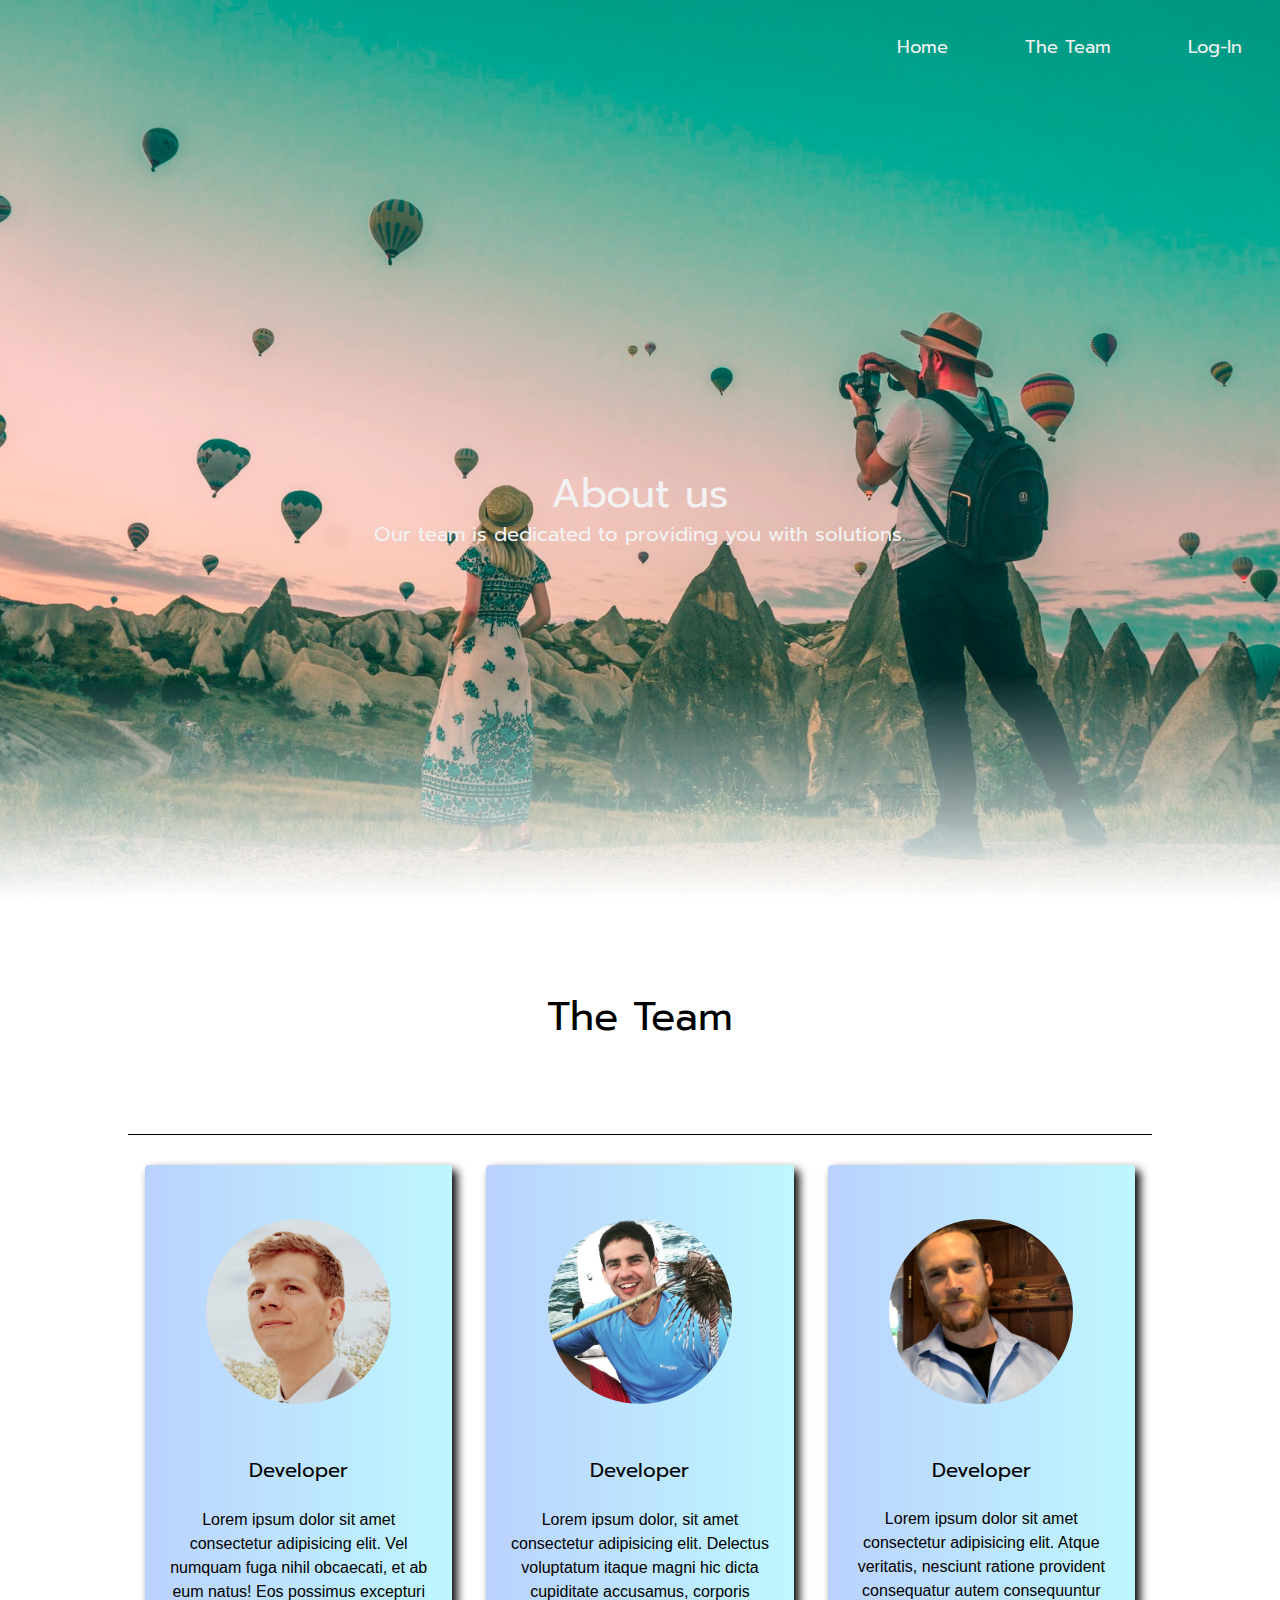
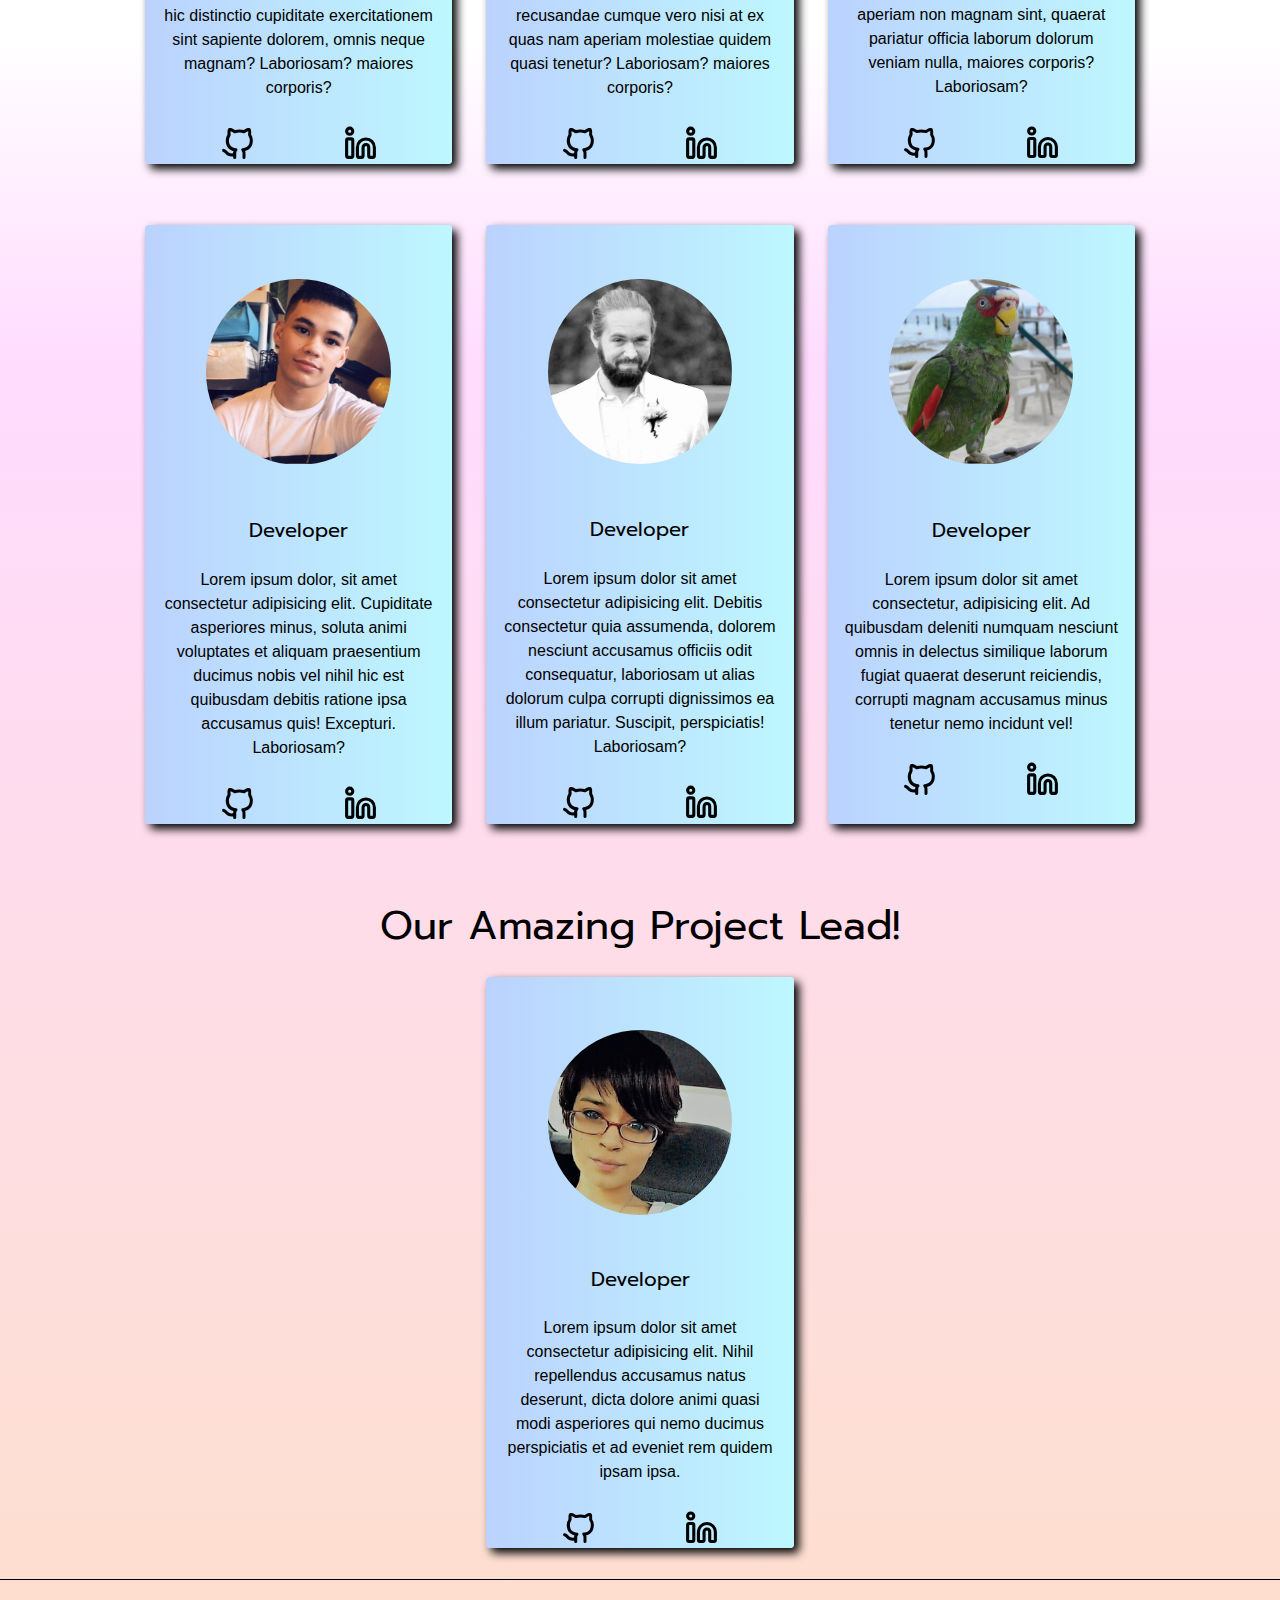
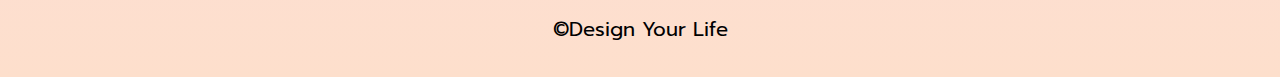
==== team.html @ a8dd7915 "team page,dev cards, styling" ====
<!DOCTYPE html>
<html lang="en">
  <head>
    <meta charset="UTF-8" />
    <meta name="viewport" content="width=device-width, initial-scale=1.0" />
    <meta http-equiv="X-UA-Compatible" content="ie=edge" />
    <link rel="stylesheet" href="/landing-page/css/index.css" />
    <link
      href="https://fonts.googleapis.com/css?family=Prompt|Source+Serif+Pro&display=swap"
      rel="stylesheet"
    />
    <title>Document</title>
  </head>
  <body>
    <header>
      <nav>
        <ul>
          <a href="/index.html">
            <li>Home</li>
          </a>
          <a href="/team.html">
            <li>The Team</li>
          </a>
          <a href="#log-in">
            <li>Log-In</li>
          </a>
        </ul>
      </nav>
    </header>
    <section>
      <div class="team-banner-container">
        <div class="intro-container">
          <h1>About us</h1>
          <h2>Our team is dedicated to providing you with solutions.</h2>
        </div>
      </div>
    </section>
    <section id="the-team">
      <div class="team-heading-container">
        <h1 class="team-heading">The Team</h1>
      </div>
      <div class="team-container">
        <div class="dev-container">
          <div class="img-container">
            <img src="/landing-page/img/team2.png" alt="" />
          </div>
          <div class="intro-container">
            <h1>Developer</h1>
            <p>
              Lorem ipsum dolor sit amet consectetur adipisicing elit. Vel
              numquam fuga nihil obcaecati, et ab eum natus! Eos possimus
              excepturi hic distinctio cupiditate exercitationem sint sapiente
              dolorem, omnis neque magnam? Laboriosam? maiores corporis?
            </p>
          </div>
          <div class="social-icons">
            <div class="social-github">
              <img src="/landing-page/img/github-outline.svg" alt="" />
            </div>
            <div class="social-linkedin">
              <img src="/landing-page/img/linkedin-outline.svg" alt="" />
            </div>
          </div>
        </div>
        <div class="dev-container">
          <div class="img-container">
            <img src="/landing-page/img/team6.png" alt="" />
          </div>
          <div class="intro-container">
            <h1>Developer</h1>
            <p>
              Lorem ipsum dolor, sit amet consectetur adipisicing elit. Delectus
              voluptatum itaque magni hic dicta cupiditate accusamus, corporis
              recusandae cumque vero nisi at ex quas nam aperiam molestiae
              quidem quasi tenetur? Laboriosam? maiores corporis?
            </p>
          </div>
          <div class="social-icons">
            <div class="social-github">
              <img src="/landing-page/img/github-outline.svg" alt="" />
            </div>
            <div class="social-linkedin">
              <img src="/landing-page/img/linkedin-outline.svg" alt="" />
            </div>
          </div>
        </div>
        <div class="dev-container">
          <div class="img-container">
            <img src="/landing-page/img/team3.png" alt="" />
          </div>
          <div class="intro-container">
            <h1>Developer</h1>
            <p>
              Lorem ipsum dolor sit amet consectetur adipisicing elit. Atque
              veritatis, nesciunt ratione provident consequatur autem
              consequuntur aperiam non magnam sint, quaerat pariatur officia
              laborum dolorum veniam nulla, maiores corporis? Laboriosam?
            </p>
          </div>
          <div class="social-icons">
            <div class="social-github">
              <img src="/landing-page/img/github-outline.svg" alt="" />
            </div>
            <div class="social-linkedin">
              <img src="/landing-page/img/linkedin-outline.svg" alt="" />
            </div>
          </div>
        </div>
        <div class="dev-container">
          <div class="img-container">
            <img src="/landing-page/img/team7.png" alt="" />
          </div>
          <div class="intro-container">
            <h1>Developer</h1>
            <p>
              Lorem ipsum dolor, sit amet consectetur adipisicing elit.
              Cupiditate asperiores minus, soluta animi voluptates et aliquam
              praesentium ducimus nobis vel nihil hic est quibusdam debitis
              ratione ipsa accusamus quis! Excepturi. Laboriosam?
            </p>
          </div>
          <div class="social-icons">
            <div class="social-github">
              <img src="/landing-page/img/github-outline.svg" alt="" />
            </div>
            <div class="social-linkedin">
              <img src="/landing-page/img/linkedin-outline.svg" alt="" />
            </div>
          </div>
        </div>
        <div class="dev-container">
          <div class="img-container">
            <img src="/landing-page/img/team5.png" alt="" />
          </div>
          <div class="intro-container">
            <h1>Developer</h1>
            <p>
              Lorem ipsum dolor sit amet consectetur adipisicing elit. Debitis
              consectetur quia assumenda, dolorem nesciunt accusamus officiis
              odit consequatur, laboriosam ut alias dolorum culpa corrupti
              dignissimos ea illum pariatur. Suscipit, perspiciatis! Laboriosam?
            </p>
          </div>
          <div class="social-icons">
            <div class="social-github">
              <img src="/landing-page/img/github-outline.svg" alt="" />
            </div>
            <div class="social-linkedin">
              <img src="/landing-page/img/linkedin-outline.svg" alt="" />
            </div>
          </div>
        </div>
        <div class="dev-container">
          <div class="img-container">
            <img src="/landing-page/img/team1.png" alt="" />
          </div>
          <div class="intro-container">
            <h1>Developer</h1>
            <p>
              Lorem ipsum dolor sit amet consectetur, adipisicing elit. Ad
              quibusdam deleniti numquam nesciunt omnis in delectus similique
              laborum fugiat quaerat deserunt reiciendis, corrupti magnam
              accusamus minus tenetur nemo incidunt vel!
            </p>
          </div>
          <div class="social-icons">
            <div class="social-github">
              <img src="/landing-page/img/github-outline.svg" alt="" />
            </div>
            <div class="social-linkedin">
              <img src="/landing-page/img/linkedin-outline.svg" alt="" />
            </div>
          </div>
        </div>
      </div>
      <div class="tl-container">
        <div class="pm-header">
          <h1>Our Amazing Project Lead!</h1>
        </div>
        <div class="dev-container">
          <div class="img-container">
            <img src="/landing-page/img/team4.png" alt="" />
          </div>
          <div class="intro-container">
            <h1>Developer</h1>
            <p>
              Lorem ipsum dolor sit amet consectetur adipisicing elit. Nihil
              repellendus accusamus natus deserunt, dicta dolore animi quasi
              modi asperiores qui nemo ducimus perspiciatis et ad eveniet rem
              quidem ipsam ipsa.
            </p>
          </div>
          <div class="social-icons">
            <div class="social-github">
              <img src="/landing-page/img/github-outline.svg" alt="" />
            </div>
            <div class="social-linkedin">
              <img src="/landing-page/img/linkedin-outline.svg" alt="" />
            </div>
          </div>
        </div>
      </div>
    </section>
    <footer>
      <div class="footer-brand">&#169;Design Your Life</div>
    </footer>
  </body>
</html>
---- landing-page/css/index.css ----
/* http://meyerweb.com/eric/tools/css/reset/ 
   v2.0 | 20110126
   License: none (public domain)
*/
html,
body,
div,
span,
applet,
object,
iframe,
h1,
h2,
h3,
h4,
h5,
h6,
p,
blockquote,
pre,
a,
abbr,
acronym,
address,
big,
cite,
code,
del,
dfn,
em,
img,
ins,
kbd,
q,
s,
samp,
small,
strike,
strong,
sub,
sup,
tt,
var,
b,
u,
i,
center,
dl,
dt,
dd,
ol,
ul,
li,
fieldset,
form,
label,
legend,
table,
caption,
tbody,
tfoot,
thead,
tr,
th,
td,
article,
aside,
canvas,
details,
embed,
figure,
figcaption,
footer,
header,
hgroup,
menu,
nav,
output,
ruby,
section,
summary,
time,
mark,
audio,
video {
  margin: 0;
  padding: 0;
  border: 0;
  font-size: 100%;
  font: inherit;
  vertical-align: baseline;
}
/* HTML5 display-role reset for older browsers */
article,
aside,
details,
figcaption,
figure,
footer,
header,
hgroup,
menu,
nav,
section {
  display: block;
}
body {
  line-height: 1;
}
ol,
ul {
  list-style: none;
}
blockquote,
q {
  quotes: none;
}
blockquote:before,
blockquote:after,
q:before,
q:after {
  content: "";
  content: none;
}
table {
  border-collapse: collapse;
  border-spacing: 0;
}
* {
  box-sizing: border-box;
}
html {
  font-size: 62.5%;
}
html,
body {
  font-family: "Poppins", sans-serif;
}
h1,
h2,
h3,
h4,
h5 {
  font-family: "Prompt", sans-serif;
}
h1 {
  font-size: 4rem;
}
h2 {
  font-size: 3.2rem;
  padding-bottom: 10px;
}
h4 {
  font-size: 2.5rem;
  padding-bottom: 10px;
}
p {
  line-height: 1.5;
  font-size: 1.6rem;
  padding-bottom: 10px;
}
img {
  max-width: 100%;
  height: auto;
}
body {
  margin: 0 auto;
  background-image: linear-gradient(to bottom, white 50%, #ffdbfe 60%, #fddfcc 100%);
}
header {
  box-sizing: border-box;
  display: flex;
  position: absolute;
  height: 10vh;
  width: 100%;
}
nav {
  width: 100%;
  display: flex;
  justify-content: flex-end;
}
nav ul {
  display: flex;
  justify-content: flex-end;
  font-family: "Prompt", sans-serif;
  width: 60%;
}
nav ul a {
  color: #f2f2f2;
  text-decoration: none;
  font-size: 1.8rem;
  margin: 5%;
}
.banner-container {
  display: flex;
  flex-direction: column;
  justify-content: center;
  text-align: center;
  background-image: linear-gradient(to bottom, transparent 75%, white 100%), url("/landing-page/img/landing4.jpeg");
  background-position: center;
  background-size: cover;
  height: 100vh;
}
.banner-container .intro-container {
  color: #f2f2f2;
  margin: 5% auto;
  padding-top: 10%;
  display: flex;
  flex-direction: column;
  animation: moveDown 0.6s ease-in-out 0.2s backwards;
  overflow-y: smooth;
  scroll-behavior: smooth;
}
.banner-container .intro-container h2 {
  margin-top: 2%;
  font-size: 2rem;
}
.banner-container .banner-btn {
  margin: 0 auto;
  border-radius: 4px;
  text-align: center;
  padding: 1% 3%;
  background-image: linear-gradient(to right, #bbd2fe 0%, #bef7fe 100%);
}
.banner-container .banner-btn a {
  text-decoration: none;
}
.banner-btn:hover {
  background-position: right center;
}
.feature-container {
  margin: 5% auto 0;
  padding-bottom: 5%;
  line-height: 2;
  display: flex;
  flex-direction: column;
  justify-content: center;
  text-align: center;
  color: black;
  width: 80%;
  border-bottom: 1px solid black;
}
.feature-container p {
  font-family: "Source Serif Pro", serif;
}
.contact-wrapper {
  margin: 10% auto 0;
  display: flex;
  justify-content: center;
  flex-direction: column;
  color: black;
  align-items: center;
}
.contact-wrapper h2 {
  padding: 2% 0;
  font-family: "Source Serif Pro", serif;
  font-size: 2rem;
}
.form-container {
  margin-top: 5%;
  display: flex;
  flex-direction: column;
  justify-content: center;
  width: 50%;
}
.form-container form {
  padding: 5%;
  margin-bottom: 5%;
  display: flex;
  justify-content: space-between;
  flex-wrap: wrap;
  align-items: center;
  box-shadow: 5px 5px 10px #000000;
}
.form-container .name-email-container {
  display: flex;
  justify-content: center;
  width: 100%;
}
.form-container .name-email-container input {
  padding: 1% 0 1% 2%;
  border-radius: 5px;
  margin: 0 2%;
  width: 30%;
}
.form-container .message-container {
  display: flex;
  justify-content: center;
  margin: 5% auto;
  max-width: 100%;
}
.form-container .message-container textarea {
  padding: 3% 0 0 4%;
  border-radius: 5px;
}
.footer-brand {
  padding: 3%;
  display: flex;
  justify-content: center;
  color: black;
  font-family: "Prompt", sans-serif;
  font-size: 2rem;
  border-top: 1px solid black;
}
.team-banner-container {
  display: flex;
  justify-content: flex-end;
  align-items: center;
  text-align: center;
  background-image: linear-gradient(to bottom, transparent 75%, white 100%), url("/landing-page/img/landing2.jpeg");
  background-position: center;
  background-size: cover;
  height: 100vh;
}
.team-banner-container .intro-container {
  color: #f2f2f2;
  margin: 0 auto;
  padding-top: 10%;
  display: flex;
  flex-direction: column;
  animation: moveDown 0.6s ease-in-out 0.2s backwards;
}
.team-banner-container .intro-container h2 {
  margin-top: 2%;
  font-size: 2rem;
}
.the-team {
  display: flex;
  justify-content: center;
}
.team-heading-container {
  margin: 6% auto;
  line-height: 2;
  display: flex;
  flex-direction: column;
  justify-content: center;
  text-align: center;
  width: 80%;
}
.team-heading-container .team-heading {
  color: black;
  text-align: center;
}
.team-container {
  margin: 0 auto;
  width: 80%;
  border-top: 1px solid black;
  display: flex;
  justify-content: space-around;
  flex-wrap: wrap;
}
.team-container .dev-container {
  width: 30%;
  margin: 3% 1%;
  border-radius: 4px;
  background-image: linear-gradient(to right, #bbd2fe 0%, #bef7fe 100%);
  box-shadow: 5px 5px 10px #000000;
}
.team-container .dev-container .img-container {
  margin: 10% auto;
  width: 75%;
}
.team-container .dev-container .img-container img {
  border-radius: 50%;
  padding: 10%;
}
.team-container .dev-container .intro-container {
  text-align: center;
  margin: 5%;
}
.team-container .dev-container .intro-container h1 {
  font-size: 2rem;
  margin-bottom: 10%;
}
.team-container .dev-container .social-icons {
  margin: 0 auto;
  width: 80%;
  display: flex;
  justify-content: space-around;
}
.team-container .dev-container .social-github {
  width: 15%;
}
.team-container .dev-container .social-linkedin {
  width: 15%;
}
.tl-container {
  margin: 0 auto;
  width: 80%;
  display: flex;
  flex-direction: column;
  justify-content: space-around;
  align-items: center;
  flex-wrap: wrap;
}
.tl-container .pm-header {
  margin-top: 5%;
  text-align: center;
  color: black;
}
.tl-container .dev-container {
  width: 30%;
  margin: 3% 1%;
  border-radius: 4px;
  background-image: linear-gradient(to right, #bbd2fe 0%, #bef7fe 100%);
  box-shadow: 5px 5px 10px #000000;
}
.tl-container .dev-container .img-container {
  display: flex;
  justify-content: center;
  margin: 10% auto;
  width: 75%;
}
.tl-container .dev-container .img-container img {
  margin: 0 auto;
  border-radius: 50%;
  padding: 10%;
}
.tl-container .dev-container .intro-container {
  text-align: center;
  margin: 5%;
}
.tl-container .dev-container .intro-container h1 {
  font-size: 2rem;
  margin-bottom: 10%;
}
.tl-container .dev-container .social-icons {
  margin: 0 auto;
  width: 80%;
  display: flex;
  justify-content: space-around;
}
.tl-container .dev-container .social-github {
  width: 15%;
}
.tl-container .dev-container .social-linkedin {
  width: 15%;
}
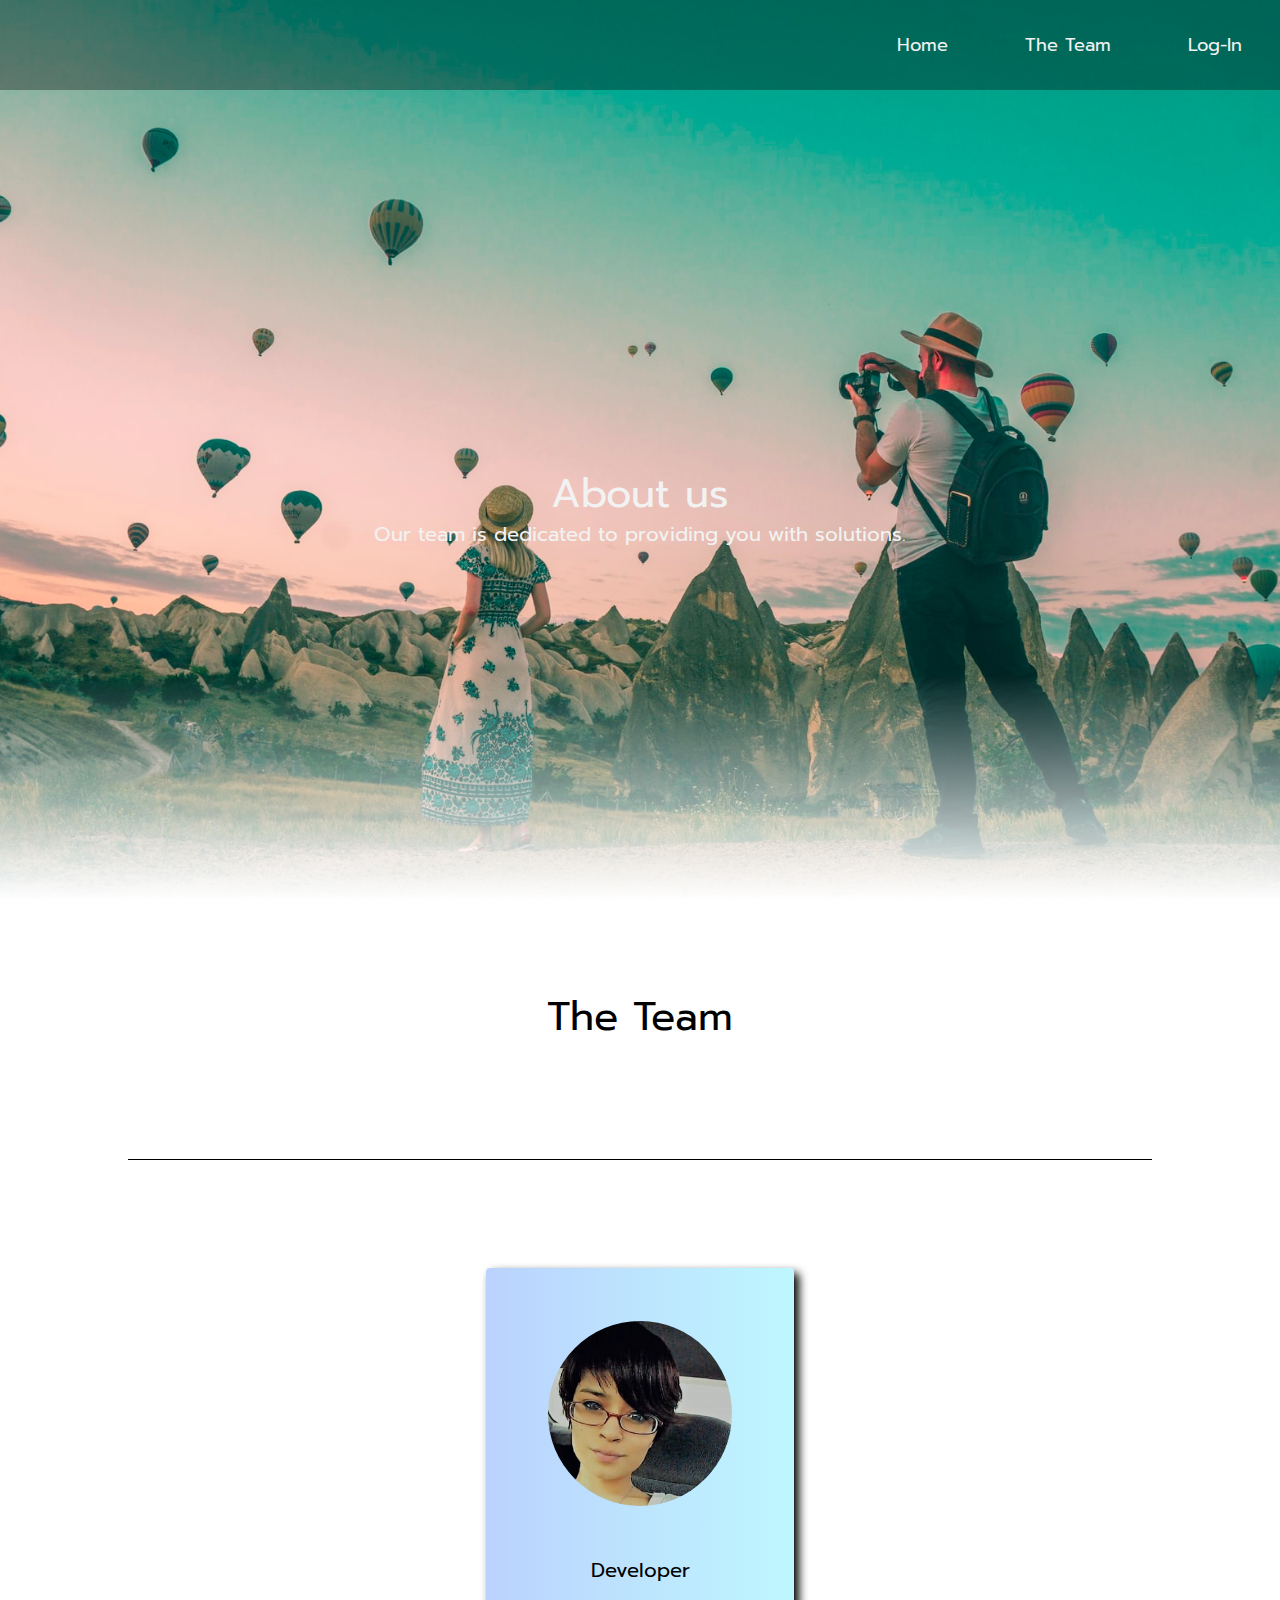
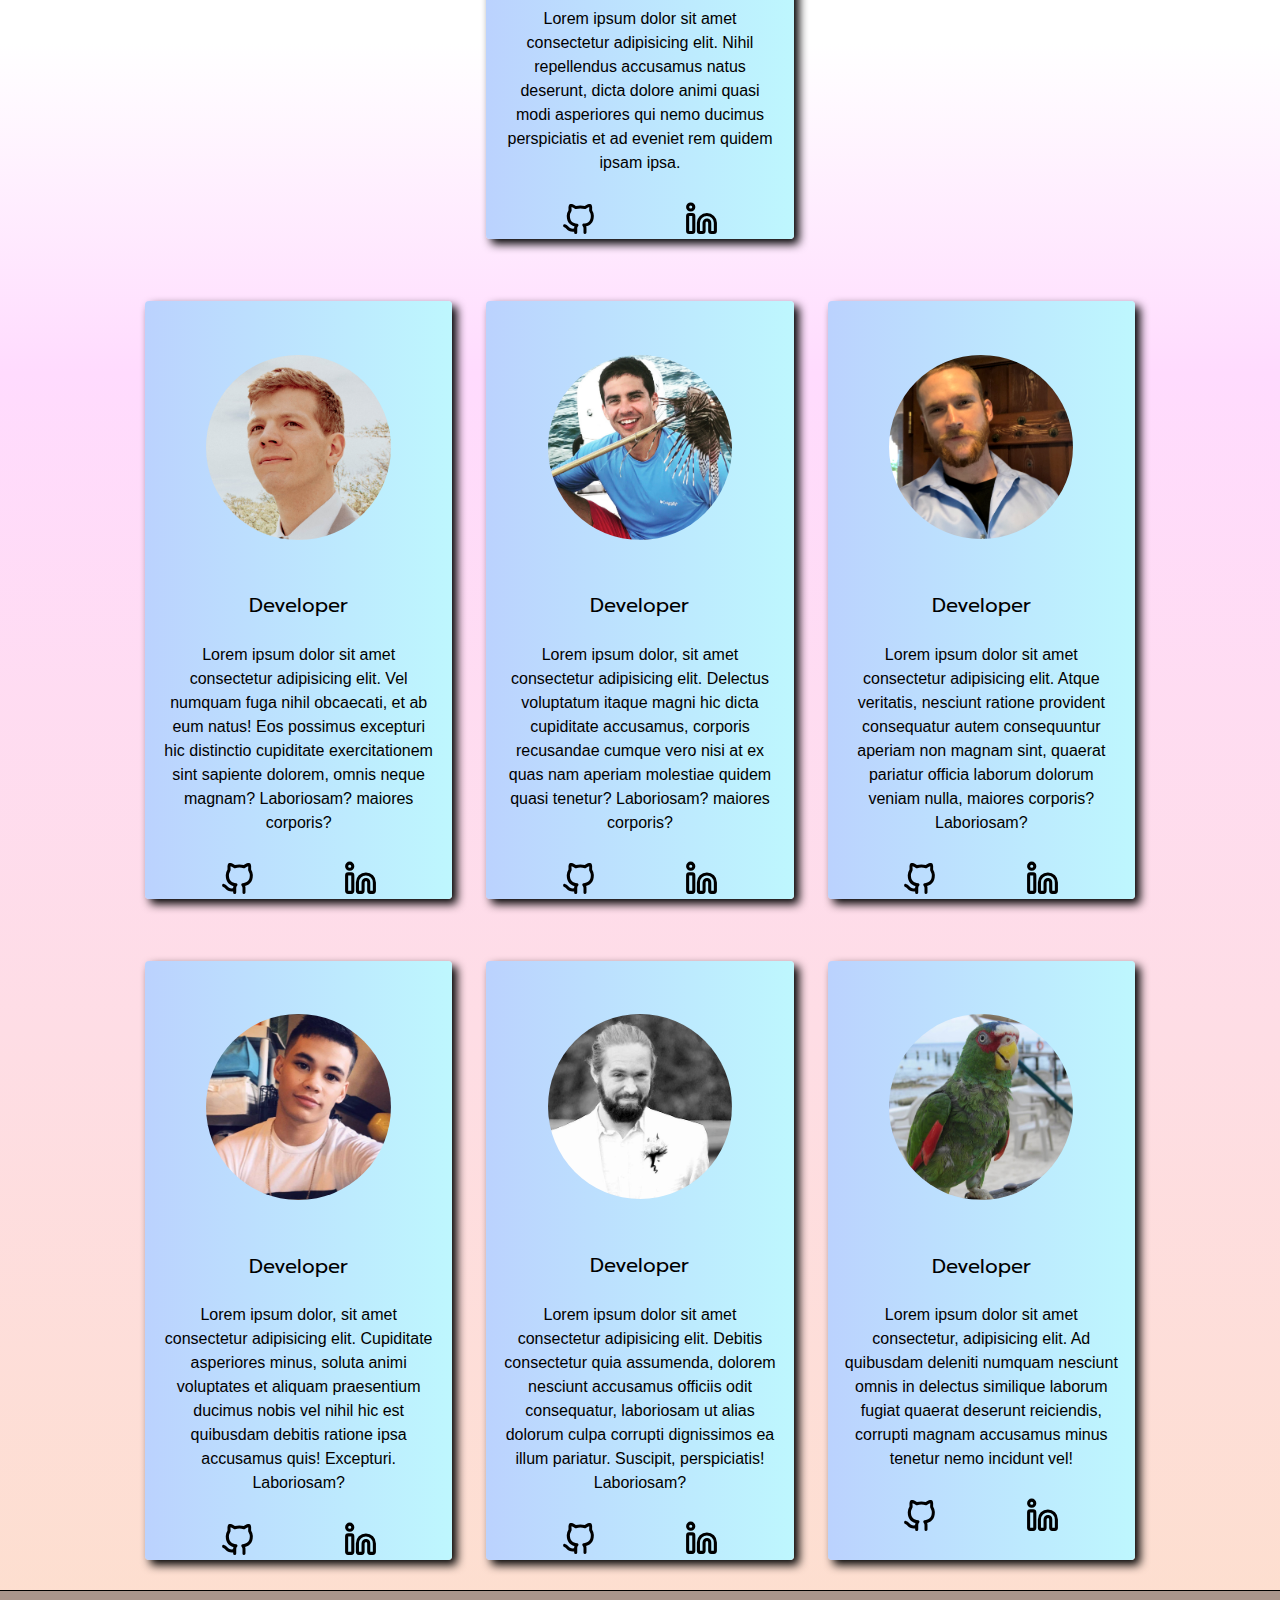
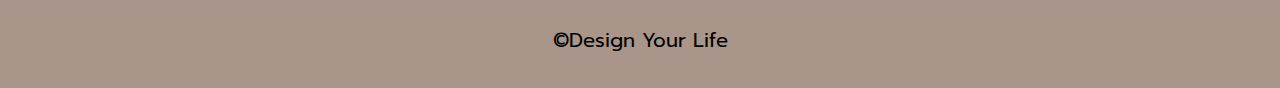
==== commit 9cdbd270: "moving stuff around, tweaking layout" ====
--- a/team.html
+++ b/team.html
@@ -39,144 +39,7 @@
       <div class="team-heading-container">
         <h1 class="team-heading">The Team</h1>
       </div>
-      <div class="team-container">
-        <div class="dev-container">
-          <div class="img-container">
-            <img src="/landing-page/img/team2.png" alt="" />
-          </div>
-          <div class="intro-container">
-            <h1>Developer</h1>
-            <p>
-              Lorem ipsum dolor sit amet consectetur adipisicing elit. Vel
-              numquam fuga nihil obcaecati, et ab eum natus! Eos possimus
-              excepturi hic distinctio cupiditate exercitationem sint sapiente
-              dolorem, omnis neque magnam? Laboriosam? maiores corporis?
-            </p>
-          </div>
-          <div class="social-icons">
-            <div class="social-github">
-              <img src="/landing-page/img/github-outline.svg" alt="" />
-            </div>
-            <div class="social-linkedin">
-              <img src="/landing-page/img/linkedin-outline.svg" alt="" />
-            </div>
-          </div>
-        </div>
-        <div class="dev-container">
-          <div class="img-container">
-            <img src="/landing-page/img/team6.png" alt="" />
-          </div>
-          <div class="intro-container">
-            <h1>Developer</h1>
-            <p>
-              Lorem ipsum dolor, sit amet consectetur adipisicing elit. Delectus
-              voluptatum itaque magni hic dicta cupiditate accusamus, corporis
-              recusandae cumque vero nisi at ex quas nam aperiam molestiae
-              quidem quasi tenetur? Laboriosam? maiores corporis?
-            </p>
-          </div>
-          <div class="social-icons">
-            <div class="social-github">
-              <img src="/landing-page/img/github-outline.svg" alt="" />
-            </div>
-            <div class="social-linkedin">
-              <img src="/landing-page/img/linkedin-outline.svg" alt="" />
-            </div>
-          </div>
-        </div>
-        <div class="dev-container">
-          <div class="img-container">
-            <img src="/landing-page/img/team3.png" alt="" />
-          </div>
-          <div class="intro-container">
-            <h1>Developer</h1>
-            <p>
-              Lorem ipsum dolor sit amet consectetur adipisicing elit. Atque
-              veritatis, nesciunt ratione provident consequatur autem
-              consequuntur aperiam non magnam sint, quaerat pariatur officia
-              laborum dolorum veniam nulla, maiores corporis? Laboriosam?
-            </p>
-          </div>
-          <div class="social-icons">
-            <div class="social-github">
-              <img src="/landing-page/img/github-outline.svg" alt="" />
-            </div>
-            <div class="social-linkedin">
-              <img src="/landing-page/img/linkedin-outline.svg" alt="" />
-            </div>
-          </div>
-        </div>
-        <div class="dev-container">
-          <div class="img-container">
-            <img src="/landing-page/img/team7.png" alt="" />
-          </div>
-          <div class="intro-container">
-            <h1>Developer</h1>
-            <p>
-              Lorem ipsum dolor, sit amet consectetur adipisicing elit.
-              Cupiditate asperiores minus, soluta animi voluptates et aliquam
-              praesentium ducimus nobis vel nihil hic est quibusdam debitis
-              ratione ipsa accusamus quis! Excepturi. Laboriosam?
-            </p>
-          </div>
-          <div class="social-icons">
-            <div class="social-github">
-              <img src="/landing-page/img/github-outline.svg" alt="" />
-            </div>
-            <div class="social-linkedin">
-              <img src="/landing-page/img/linkedin-outline.svg" alt="" />
-            </div>
-          </div>
-        </div>
-        <div class="dev-container">
-          <div class="img-container">
-            <img src="/landing-page/img/team5.png" alt="" />
-          </div>
-          <div class="intro-container">
-            <h1>Developer</h1>
-            <p>
-              Lorem ipsum dolor sit amet consectetur adipisicing elit. Debitis
-              consectetur quia assumenda, dolorem nesciunt accusamus officiis
-              odit consequatur, laboriosam ut alias dolorum culpa corrupti
-              dignissimos ea illum pariatur. Suscipit, perspiciatis! Laboriosam?
-            </p>
-          </div>
-          <div class="social-icons">
-            <div class="social-github">
-              <img src="/landing-page/img/github-outline.svg" alt="" />
-            </div>
-            <div class="social-linkedin">
-              <img src="/landing-page/img/linkedin-outline.svg" alt="" />
-            </div>
-          </div>
-        </div>
-        <div class="dev-container">
-          <div class="img-container">
-            <img src="/landing-page/img/team1.png" alt="" />
-          </div>
-          <div class="intro-container">
-            <h1>Developer</h1>
-            <p>
-              Lorem ipsum dolor sit amet consectetur, adipisicing elit. Ad
-              quibusdam deleniti numquam nesciunt omnis in delectus similique
-              laborum fugiat quaerat deserunt reiciendis, corrupti magnam
-              accusamus minus tenetur nemo incidunt vel!
-            </p>
-          </div>
-          <div class="social-icons">
-            <div class="social-github">
-              <img src="/landing-page/img/github-outline.svg" alt="" />
-            </div>
-            <div class="social-linkedin">
-              <img src="/landing-page/img/linkedin-outline.svg" alt="" />
-            </div>
-          </div>
-        </div>
-      </div>
       <div class="tl-container">
-        <div class="pm-header">
-          <h1>Our Amazing Project Lead!</h1>
-        </div>
         <div class="dev-container">
           <div class="img-container">
             <img src="/landing-page/img/team4.png" alt="" />
@@ -201,6 +64,140 @@
         </div>
       </div>
     </section>
+    <div class="team-container">
+      <div class="dev-container">
+        <div class="img-container">
+          <img src="/landing-page/img/team2.png" alt="" />
+        </div>
+        <div class="intro-container">
+          <h1>Developer</h1>
+          <p>
+            Lorem ipsum dolor sit amet consectetur adipisicing elit. Vel numquam
+            fuga nihil obcaecati, et ab eum natus! Eos possimus excepturi hic
+            distinctio cupiditate exercitationem sint sapiente dolorem, omnis
+            neque magnam? Laboriosam? maiores corporis?
+          </p>
+        </div>
+        <div class="social-icons">
+          <div class="social-github">
+            <img src="/landing-page/img/github-outline.svg" alt="" />
+          </div>
+          <div class="social-linkedin">
+            <img src="/landing-page/img/linkedin-outline.svg" alt="" />
+          </div>
+        </div>
+      </div>
+      <div class="dev-container">
+        <div class="img-container">
+          <img src="/landing-page/img/team6.png" alt="" />
+        </div>
+        <div class="intro-container">
+          <h1>Developer</h1>
+          <p>
+            Lorem ipsum dolor, sit amet consectetur adipisicing elit. Delectus
+            voluptatum itaque magni hic dicta cupiditate accusamus, corporis
+            recusandae cumque vero nisi at ex quas nam aperiam molestiae quidem
+            quasi tenetur? Laboriosam? maiores corporis?
+          </p>
+        </div>
+        <div class="social-icons">
+          <div class="social-github">
+            <img src="/landing-page/img/github-outline.svg" alt="" />
+          </div>
+          <div class="social-linkedin">
+            <img src="/landing-page/img/linkedin-outline.svg" alt="" />
+          </div>
+        </div>
+      </div>
+      <div class="dev-container">
+        <div class="img-container">
+          <img src="/landing-page/img/team3.png" alt="" />
+        </div>
+        <div class="intro-container">
+          <h1>Developer</h1>
+          <p>
+            Lorem ipsum dolor sit amet consectetur adipisicing elit. Atque
+            veritatis, nesciunt ratione provident consequatur autem consequuntur
+            aperiam non magnam sint, quaerat pariatur officia laborum dolorum
+            veniam nulla, maiores corporis? Laboriosam?
+          </p>
+        </div>
+        <div class="social-icons">
+          <div class="social-github">
+            <img src="/landing-page/img/github-outline.svg" alt="" />
+          </div>
+          <div class="social-linkedin">
+            <img src="/landing-page/img/linkedin-outline.svg" alt="" />
+          </div>
+        </div>
+      </div>
+      <div class="dev-container">
+        <div class="img-container">
+          <img src="/landing-page/img/team7.png" alt="" />
+        </div>
+        <div class="intro-container">
+          <h1>Developer</h1>
+          <p>
+            Lorem ipsum dolor, sit amet consectetur adipisicing elit. Cupiditate
+            asperiores minus, soluta animi voluptates et aliquam praesentium
+            ducimus nobis vel nihil hic est quibusdam debitis ratione ipsa
+            accusamus quis! Excepturi. Laboriosam?
+          </p>
+        </div>
+        <div class="social-icons">
+          <div class="social-github">
+            <img src="/landing-page/img/github-outline.svg" alt="" />
+          </div>
+          <div class="social-linkedin">
+            <img src="/landing-page/img/linkedin-outline.svg" alt="" />
+          </div>
+        </div>
+      </div>
+      <div class="dev-container">
+        <div class="img-container">
+          <img src="/landing-page/img/team5.png" alt="" />
+        </div>
+        <div class="intro-container">
+          <h1>Developer</h1>
+          <p>
+            Lorem ipsum dolor sit amet consectetur adipisicing elit. Debitis
+            consectetur quia assumenda, dolorem nesciunt accusamus officiis odit
+            consequatur, laboriosam ut alias dolorum culpa corrupti dignissimos
+            ea illum pariatur. Suscipit, perspiciatis! Laboriosam?
+          </p>
+        </div>
+        <div class="social-icons">
+          <div class="social-github">
+            <img src="/landing-page/img/github-outline.svg" alt="" />
+          </div>
+          <div class="social-linkedin">
+            <img src="/landing-page/img/linkedin-outline.svg" alt="" />
+          </div>
+        </div>
+      </div>
+      <div class="dev-container">
+        <div class="img-container">
+          <img src="/landing-page/img/team1.png" alt="" />
+        </div>
+        <div class="intro-container">
+          <h1>Developer</h1>
+          <p>
+            Lorem ipsum dolor sit amet consectetur, adipisicing elit. Ad
+            quibusdam deleniti numquam nesciunt omnis in delectus similique
+            laborum fugiat quaerat deserunt reiciendis, corrupti magnam
+            accusamus minus tenetur nemo incidunt vel!
+          </p>
+        </div>
+        <div class="social-icons">
+          <div class="social-github">
+            <img src="/landing-page/img/github-outline.svg" alt="" />
+          </div>
+          <div class="social-linkedin">
+            <img src="/landing-page/img/linkedin-outline.svg" alt="" />
+          </div>
+        </div>
+      </div>
+    </div>
     <footer>
       <div class="footer-brand">&#169;Design Your Life</div>
     </footer>
--- a/landing-page/css/index.css
+++ b/landing-page/css/index.css
@@ -170,14 +170,17 @@
 header {
   box-sizing: border-box;
   display: flex;
+  justify-content: center;
   position: absolute;
   height: 10vh;
   width: 100%;
+  background: rgba(0, 0, 0, 0.33);
 }
 nav {
   width: 100%;
   display: flex;
   justify-content: flex-end;
+  align-self: center;
 }
 nav ul {
   display: flex;
@@ -196,7 +199,7 @@
   flex-direction: column;
   justify-content: center;
   text-align: center;
-  background-image: linear-gradient(to bottom, transparent 75%, white 100%), url("/landing-page/img/landing4.jpeg");
+  background-image: linear-gradient(to bottom, transparent 75%, white 100%), url("/landing-page/img/landing3.jpeg");
   background-position: center;
   background-size: cover;
   height: 100vh;
@@ -207,9 +210,6 @@
   padding-top: 10%;
   display: flex;
   flex-direction: column;
-  animation: moveDown 0.6s ease-in-out 0.2s backwards;
-  overflow-y: smooth;
-  scroll-behavior: smooth;
 }
 .banner-container .intro-container h2 {
   margin-top: 2%;
@@ -221,12 +221,10 @@
   text-align: center;
   padding: 1% 3%;
   background-image: linear-gradient(to right, #bbd2fe 0%, #bef7fe 100%);
+  box-shadow: 2px 2px 6px #000000;
 }
 .banner-container .banner-btn a {
   text-decoration: none;
-}
-.banner-btn:hover {
-  background-position: right center;
 }
 .feature-container {
   margin: 5% auto 0;
@@ -238,6 +236,7 @@
   text-align: center;
   color: black;
   width: 80%;
+  max-width: 1200px;
   border-bottom: 1px solid black;
 }
 .feature-container p {
@@ -261,7 +260,7 @@
   display: flex;
   flex-direction: column;
   justify-content: center;
-  width: 50%;
+  max-width: 50%;
 }
 .form-container form {
   padding: 5%;
@@ -271,6 +270,7 @@
   flex-wrap: wrap;
   align-items: center;
   box-shadow: 5px 5px 10px #000000;
+  border-radius: 5px;
 }
 .form-container .name-email-container {
   display: flex;
@@ -281,7 +281,7 @@
   padding: 1% 0 1% 2%;
   border-radius: 5px;
   margin: 0 2%;
-  width: 30%;
+  width: 50%;
 }
 .form-container .message-container {
   display: flex;
@@ -301,6 +301,7 @@
   font-family: "Prompt", sans-serif;
   font-size: 2rem;
   border-top: 1px solid black;
+  background: rgba(0, 0, 0, 0.33);
 }
 .team-banner-container {
   display: flex;
@@ -325,6 +326,7 @@
   font-size: 2rem;
 }
 .the-team {
+  max-width: 1200px;
   display: flex;
   justify-content: center;
 }
@@ -340,11 +342,12 @@
 .team-heading-container .team-heading {
   color: black;
   text-align: center;
+  border-bottom: 1px solid black;
+  padding-bottom: 10%;
 }
 .team-container {
   margin: 0 auto;
   width: 80%;
-  border-top: 1px solid black;
   display: flex;
   justify-content: space-around;
   flex-wrap: wrap;
@@ -356,6 +359,16 @@
   background-image: linear-gradient(to right, #bbd2fe 0%, #bef7fe 100%);
   box-shadow: 5px 5px 10px #000000;
 }
+@media (max-width: 800px) {
+  .team-container .dev-container {
+    width: 45%;
+  }
+}
+@media (max-width: 500px) {
+  .team-container .dev-container {
+    width: 90%;
+  }
+}
 .team-container .dev-container .img-container {
   margin: 10% auto;
   width: 75%;
@@ -405,6 +418,16 @@
   background-image: linear-gradient(to right, #bbd2fe 0%, #bef7fe 100%);
   box-shadow: 5px 5px 10px #000000;
 }
+@media (max-width: 800px) {
+  .tl-container .dev-container {
+    width: 45%;
+  }
+}
+@media (max-width: 500px) {
+  .tl-container .dev-container {
+    width: 90%;
+  }
+}
 .tl-container .dev-container .img-container {
   display: flex;
   justify-content: center;
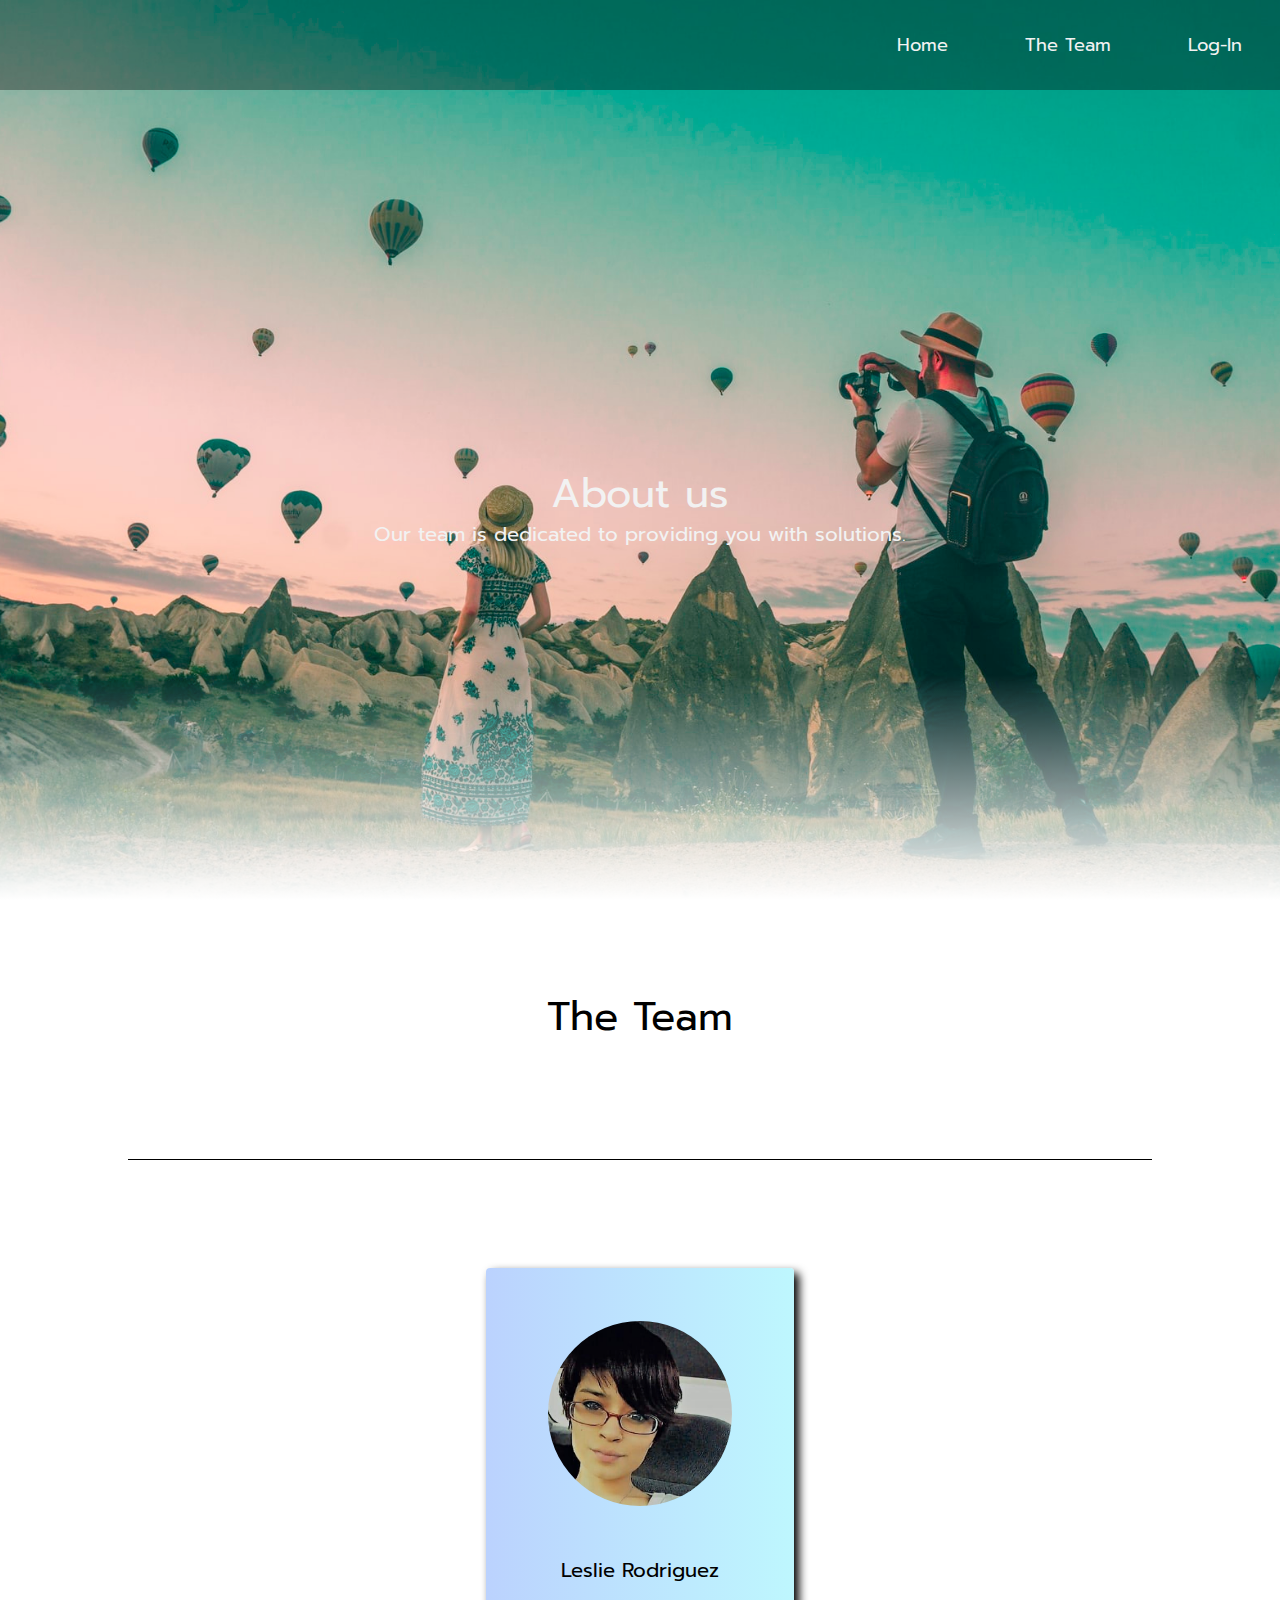
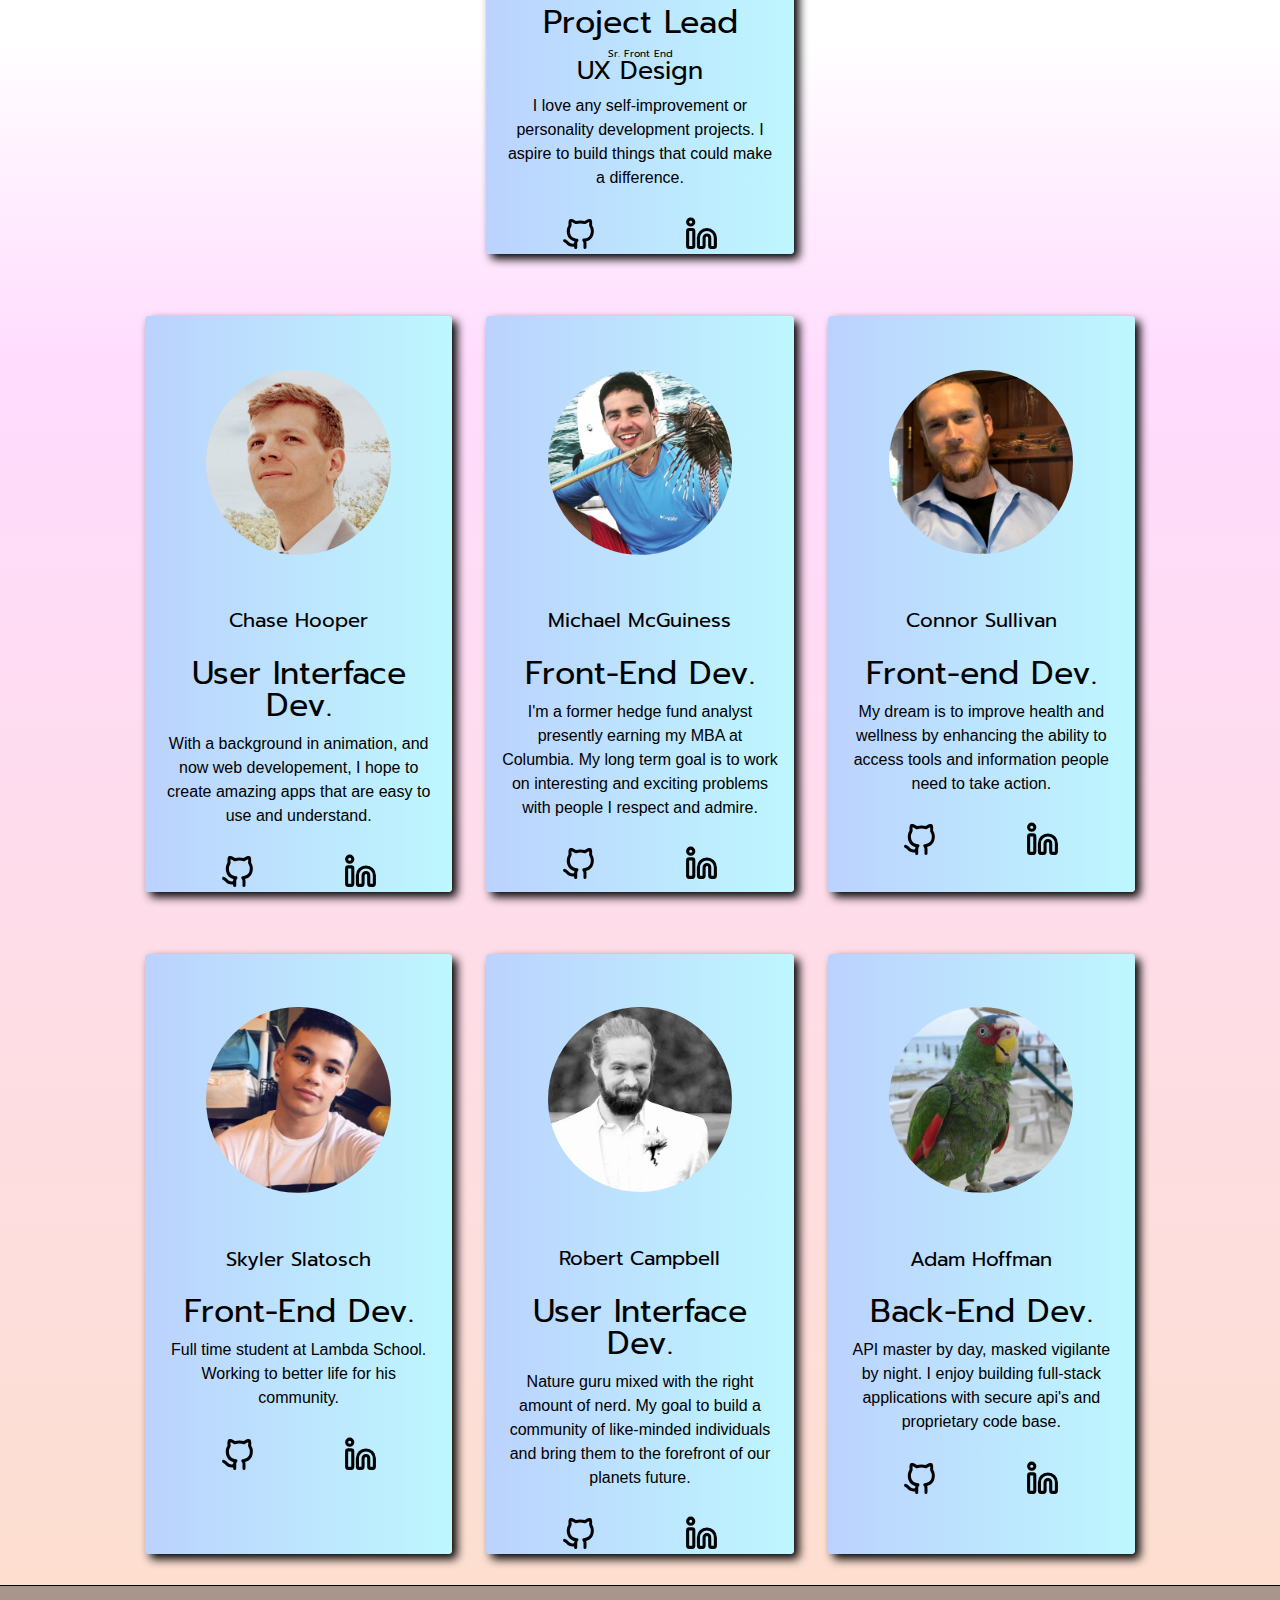
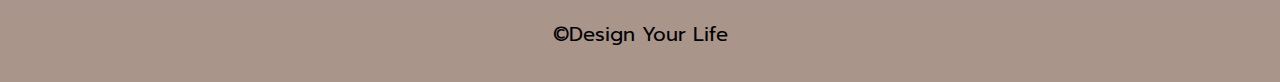
==== commit 817d6dc2: "edit skyler card" ====
--- a/team.html
+++ b/team.html
@@ -21,7 +21,7 @@
           <a href="/team.html">
             <li>The Team</li>
           </a>
-          <a href="#log-in">
+          <a href="https://designyourlife.now.sh/login">
             <li>Log-In</li>
           </a>
         </ul>
@@ -35,7 +35,7 @@
         </div>
       </div>
     </section>
-    <section id="the-team">
+    <section id="the-team" class='team-wrapper'>
       <div class="team-heading-container">
         <h1 class="team-heading">The Team</h1>
       </div>
@@ -45,159 +45,161 @@
             <img src="/landing-page/img/team4.png" alt="" />
           </div>
           <div class="intro-container">
-            <h1>Developer</h1>
+            <h1>Leslie Rodriguez</h1>
+            <h2>Project Lead</h2>
+            <h3>Sr. Front End</h3>
+            <h4>UX Design</h4>
             <p>
-              Lorem ipsum dolor sit amet consectetur adipisicing elit. Nihil
-              repellendus accusamus natus deserunt, dicta dolore animi quasi
-              modi asperiores qui nemo ducimus perspiciatis et ad eveniet rem
-              quidem ipsam ipsa.
+              I love any self-improvement or personality development projects. I
+              aspire to build things that could make a difference.
             </p>
           </div>
           <div class="social-icons">
             <div class="social-github">
-              <img src="/landing-page/img/github-outline.svg" alt="" />
+              <a href="https://rleslie1015.github.io/Portfolio/index.html"
+                ><img src="/landing-page/img/github-outline.svg" alt=""
+              /></a>
             </div>
             <div class="social-linkedin">
-              <img src="/landing-page/img/linkedin-outline.svg" alt="" />
+              <a href="https://www.linkedin.com/in/leslie-rodriguez1994/"
+                ><img src="/landing-page/img/linkedin-outline.svg" alt=""
+              /></a>
             </div>
           </div>
         </div>
       </div>
+    <div class="team-container">
+      <div class="dev-container">
+        <div class="img-container">
+          <img src="/landing-page/img/team2.png" alt="" />
+        </div>
+        <div class="intro-container">
+          <h1>Chase Hooper</h1>
+          <h2>User Interface Dev.</h2>
+          <p>
+            With a background in animation, and now web developement, I hope to create amazing apps that are easy to use and understand.
+          </p>
+        </div>
+        <div class="social-icons">
+          <div class="social-github">
+            <a href="https://github.com/hoopcha"><img src="/landing-page/img/github-outline.svg" alt="" /></a>
+          </div>
+          <div class="social-linkedin">
+            <a href="https://www.linkedin.com/in/chase-hooper-5794a5158/"
+              ><img src="/landing-page/img/linkedin-outline.svg" alt=""
+            /></a>
+          </div>
+        </div>
+      </div>
+      <div class="dev-container">
+        <div class="img-container">
+          <img src="/landing-page/img/team6.png" alt="" />
+        </div>
+        <div class="intro-container">
+          <h1>Michael McGuiness</h1>
+          <h2>Front-End Dev.</h2>
+          <p>
+            I'm a former hedge fund analyst presently earning my MBA at
+            Columbia. My long term goal is to work on interesting and exciting
+            problems with people I respect and admire.
+          </p>
+        </div>
+        <div class="social-icons">
+          <div class="social-github">
+            <img src="/landing-page/img/github-outline.svg" alt="" />
+          </div>
+          <div class="social-linkedin">
+            <a href="https://www.linkedin.com/in/mmcguiness/"
+              ><img src="/landing-page/img/linkedin-outline.svg" alt=""
+            /></a>
+          </div>
+        </div>
+      </div>
+      <div class="dev-container">
+        <div class="img-container">
+          <img src="/landing-page/img/team3.png" alt="" />
+        </div>
+        <div class="intro-container">
+          <h1>Connor Sullivan</h1>
+          <h2>Front-end Dev.</h2>
+          <p>
+            My dream is to improve health and wellness by enhancing the ability
+            to access tools and information people need to take action.
+          </p>
+        </div>
+        <div class="social-icons">
+          <div class="social-github">
+            <a href="https://github.com/crsullivan"></a><img src="/landing-page/img/github-outline.svg" alt="" /></a>
+          </div>
+          <div class="social-linkedin">
+            <a href="https://www.linkedin.com/in/connor-ryan-sullivan/"
+              ><img src="/landing-page/img/linkedin-outline.svg" alt=""
+            /></a>
+          </div>
+        </div>
+      </div>
+      <div class="dev-container">
+        <div class="img-container">
+          <img src="/landing-page/img/team7.png" alt="" />
+        </div>
+        <div class="intro-container">
+          <h1>Skyler Slatosch</h1>
+          <h2>Front-End Dev.</h2>
+          <p>
+            Full time student at Lambda School. Working to better life for his community.
+          </p>
+        </div>
+        <div class="social-icons">
+          <div class="social-github">
+            <img src="/landing-page/img/github-outline.svg" alt="" />
+          </div>
+          <div class="social-linkedin">
+            <img src="/landing-page/img/linkedin-outline.svg" alt="" />
+          </div>
+        </div>
+      </div>
+      <div class="dev-container">
+        <div class="img-container">
+          <img src="/landing-page/img/team5.png" alt="" />
+        </div>
+        <div class="intro-container">
+          <h1>Robert Campbell</h1>
+          <h2>User Interface Dev.</h2>
+          <p>
+            Nature guru mixed with the right amount of nerd. My goal to build a community of like-minded individuals and bring them to the forefront of our planets future.
+          </p>
+        </div>
+        <div class="social-icons">
+          <div class="social-github">
+            <img src="/landing-page/img/github-outline.svg" alt="" />
+          </div>
+          <div class="social-linkedin">
+            <img src="/landing-page/img/linkedin-outline.svg" alt="" />
+          </div>
+        </div>
+      </div>
+      <div class="dev-container">
+        <div class="img-container">
+          <img src="/landing-page/img/team1.png" alt="" />
+        </div>
+        <div class="intro-container">
+          <h1>Adam Hoffman</h1>
+          <h2>Back-End Dev.</h2>
+          <p>
+            API master by day, masked vigilante by night. I enjoy building full-stack applications with secure api's and proprietary code base.
+          </p>
+        </div>
+        <div class="social-icons">
+          <div class="social-github">
+            <a href="https://github.com/AdamHoffma"><img src="/landing-page/img/github-outline.svg" alt="" /></a>
+          </div>
+          <div class="social-linkedin">
+            <img src="/landing-page/img/linkedin-outline.svg" alt="" />
+          </div>
+        </div>
+      </div>
+    </div>
     </section>
-    <div class="team-container">
-      <div class="dev-container">
-        <div class="img-container">
-          <img src="/landing-page/img/team2.png" alt="" />
-        </div>
-        <div class="intro-container">
-          <h1>Developer</h1>
-          <p>
-            Lorem ipsum dolor sit amet consectetur adipisicing elit. Vel numquam
-            fuga nihil obcaecati, et ab eum natus! Eos possimus excepturi hic
-            distinctio cupiditate exercitationem sint sapiente dolorem, omnis
-            neque magnam? Laboriosam? maiores corporis?
-          </p>
-        </div>
-        <div class="social-icons">
-          <div class="social-github">
-            <img src="/landing-page/img/github-outline.svg" alt="" />
-          </div>
-          <div class="social-linkedin">
-            <img src="/landing-page/img/linkedin-outline.svg" alt="" />
-          </div>
-        </div>
-      </div>
-      <div class="dev-container">
-        <div class="img-container">
-          <img src="/landing-page/img/team6.png" alt="" />
-        </div>
-        <div class="intro-container">
-          <h1>Developer</h1>
-          <p>
-            Lorem ipsum dolor, sit amet consectetur adipisicing elit. Delectus
-            voluptatum itaque magni hic dicta cupiditate accusamus, corporis
-            recusandae cumque vero nisi at ex quas nam aperiam molestiae quidem
-            quasi tenetur? Laboriosam? maiores corporis?
-          </p>
-        </div>
-        <div class="social-icons">
-          <div class="social-github">
-            <img src="/landing-page/img/github-outline.svg" alt="" />
-          </div>
-          <div class="social-linkedin">
-            <img src="/landing-page/img/linkedin-outline.svg" alt="" />
-          </div>
-        </div>
-      </div>
-      <div class="dev-container">
-        <div class="img-container">
-          <img src="/landing-page/img/team3.png" alt="" />
-        </div>
-        <div class="intro-container">
-          <h1>Developer</h1>
-          <p>
-            Lorem ipsum dolor sit amet consectetur adipisicing elit. Atque
-            veritatis, nesciunt ratione provident consequatur autem consequuntur
-            aperiam non magnam sint, quaerat pariatur officia laborum dolorum
-            veniam nulla, maiores corporis? Laboriosam?
-          </p>
-        </div>
-        <div class="social-icons">
-          <div class="social-github">
-            <img src="/landing-page/img/github-outline.svg" alt="" />
-          </div>
-          <div class="social-linkedin">
-            <img src="/landing-page/img/linkedin-outline.svg" alt="" />
-          </div>
-        </div>
-      </div>
-      <div class="dev-container">
-        <div class="img-container">
-          <img src="/landing-page/img/team7.png" alt="" />
-        </div>
-        <div class="intro-container">
-          <h1>Developer</h1>
-          <p>
-            Lorem ipsum dolor, sit amet consectetur adipisicing elit. Cupiditate
-            asperiores minus, soluta animi voluptates et aliquam praesentium
-            ducimus nobis vel nihil hic est quibusdam debitis ratione ipsa
-            accusamus quis! Excepturi. Laboriosam?
-          </p>
-        </div>
-        <div class="social-icons">
-          <div class="social-github">
-            <img src="/landing-page/img/github-outline.svg" alt="" />
-          </div>
-          <div class="social-linkedin">
-            <img src="/landing-page/img/linkedin-outline.svg" alt="" />
-          </div>
-        </div>
-      </div>
-      <div class="dev-container">
-        <div class="img-container">
-          <img src="/landing-page/img/team5.png" alt="" />
-        </div>
-        <div class="intro-container">
-          <h1>Developer</h1>
-          <p>
-            Lorem ipsum dolor sit amet consectetur adipisicing elit. Debitis
-            consectetur quia assumenda, dolorem nesciunt accusamus officiis odit
-            consequatur, laboriosam ut alias dolorum culpa corrupti dignissimos
-            ea illum pariatur. Suscipit, perspiciatis! Laboriosam?
-          </p>
-        </div>
-        <div class="social-icons">
-          <div class="social-github">
-            <img src="/landing-page/img/github-outline.svg" alt="" />
-          </div>
-          <div class="social-linkedin">
-            <img src="/landing-page/img/linkedin-outline.svg" alt="" />
-          </div>
-        </div>
-      </div>
-      <div class="dev-container">
-        <div class="img-container">
-          <img src="/landing-page/img/team1.png" alt="" />
-        </div>
-        <div class="intro-container">
-          <h1>Developer</h1>
-          <p>
-            Lorem ipsum dolor sit amet consectetur, adipisicing elit. Ad
-            quibusdam deleniti numquam nesciunt omnis in delectus similique
-            laborum fugiat quaerat deserunt reiciendis, corrupti magnam
-            accusamus minus tenetur nemo incidunt vel!
-          </p>
-        </div>
-        <div class="social-icons">
-          <div class="social-github">
-            <img src="/landing-page/img/github-outline.svg" alt="" />
-          </div>
-          <div class="social-linkedin">
-            <img src="/landing-page/img/linkedin-outline.svg" alt="" />
-          </div>
-        </div>
-      </div>
-    </div>
     <footer>
       <div class="footer-brand">&#169;Design Your Life</div>
     </footer>
--- a/landing-page/css/index.css
+++ b/landing-page/css/index.css
@@ -182,11 +182,23 @@
   justify-content: flex-end;
   align-self: center;
 }
+@media (max-width: 500px) {
+  nav {
+    justify-content: center;
+  }
+}
 nav ul {
   display: flex;
   justify-content: flex-end;
   font-family: "Prompt", sans-serif;
   width: 60%;
+}
+@media (max-width: 500px) {
+  nav ul {
+    display: flex;
+    justify-content: center;
+    width: 100%;
+  }
 }
 nav ul a {
   color: #f2f2f2;
@@ -210,11 +222,24 @@
   padding-top: 10%;
   display: flex;
   flex-direction: column;
+  animation: moveDown 1s ease-in-out 0.2s backwards;
+  overflow-y: smooth;
+  scroll-behavior: smooth;
+}
+@media (max-width: 500px) {
+  .banner-container .intro-container h1 {
+    font-size: 3rem;
+  }
 }
 .banner-container .intro-container h2 {
   margin-top: 2%;
   font-size: 2rem;
 }
+@media (max-width: 500px) {
+  .banner-container .intro-container h2 {
+    font-size: 1.6rem;
+  }
+}
 .banner-container .banner-btn {
   margin: 0 auto;
   border-radius: 4px;
@@ -222,6 +247,7 @@
   padding: 1% 3%;
   background-image: linear-gradient(to right, #bbd2fe 0%, #bef7fe 100%);
   box-shadow: 2px 2px 6px #000000;
+  animation: fadeIn 2s ease-in-out 0.2s backwards;
 }
 .banner-container .banner-btn a {
   text-decoration: none;
@@ -303,6 +329,24 @@
   border-top: 1px solid black;
   background: rgba(0, 0, 0, 0.33);
 }
+@keyframes moveDown {
+  0% {
+    transform: translateY(-50px);
+    opacity: 0;
+  }
+  100% {
+    transform: translateY(0px);
+    opacity: 1;
+  }
+}
+@keyframes fadeIn {
+  0% {
+    opacity: 0;
+  }
+  100% {
+    opacity: 1;
+  }
+}
 .team-banner-container {
   display: flex;
   justify-content: flex-end;
@@ -319,11 +363,21 @@
   padding-top: 10%;
   display: flex;
   flex-direction: column;
-  animation: moveDown 0.6s ease-in-out 0.2s backwards;
+  animation: moveDown 1s ease-in-out 0.2s backwards;
+}
+@media (max-width: 500px) {
+  .team-banner-container .intro-container h1 {
+    font-size: 3rem;
+  }
 }
 .team-banner-container .intro-container h2 {
   margin-top: 2%;
   font-size: 2rem;
+}
+@media (max-width: 500px) {
+  .team-banner-container .intro-container h2 {
+    font-size: 1.6rem;
+  }
 }
 .the-team {
   max-width: 1200px;
